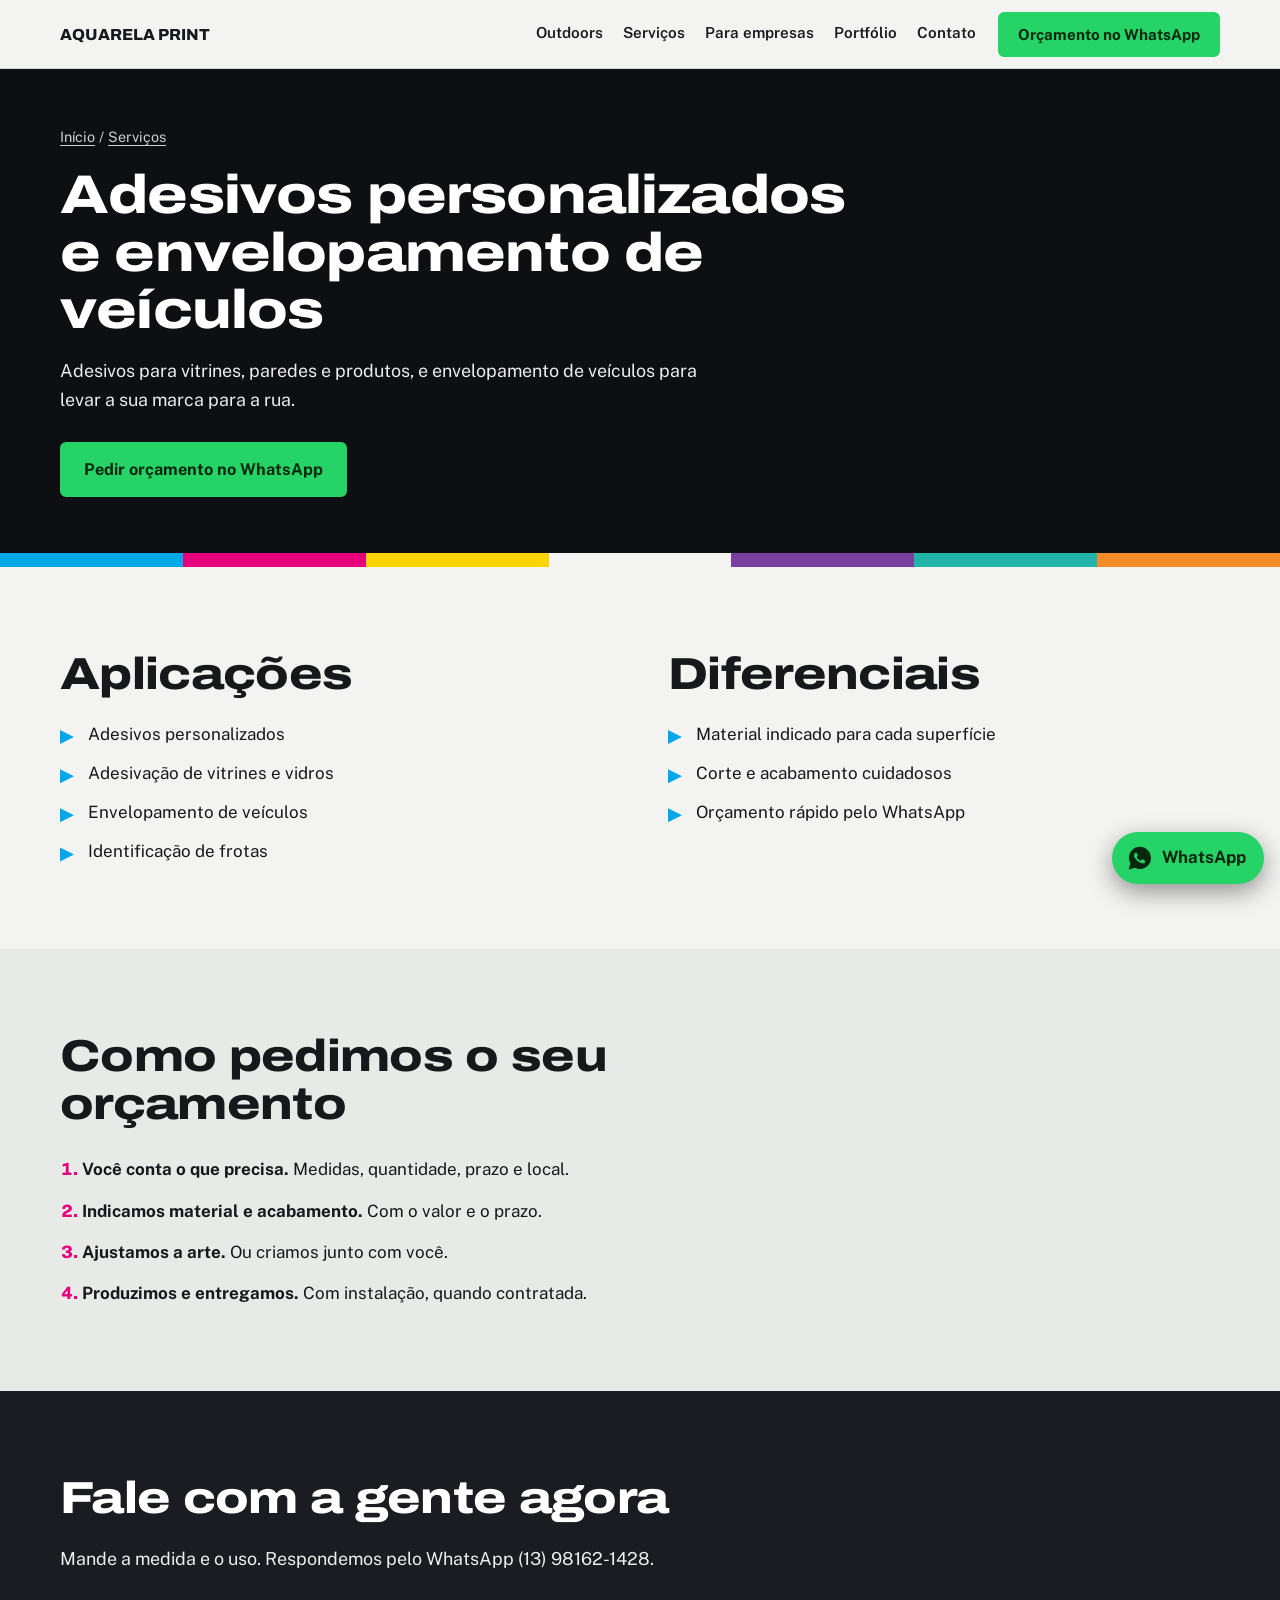
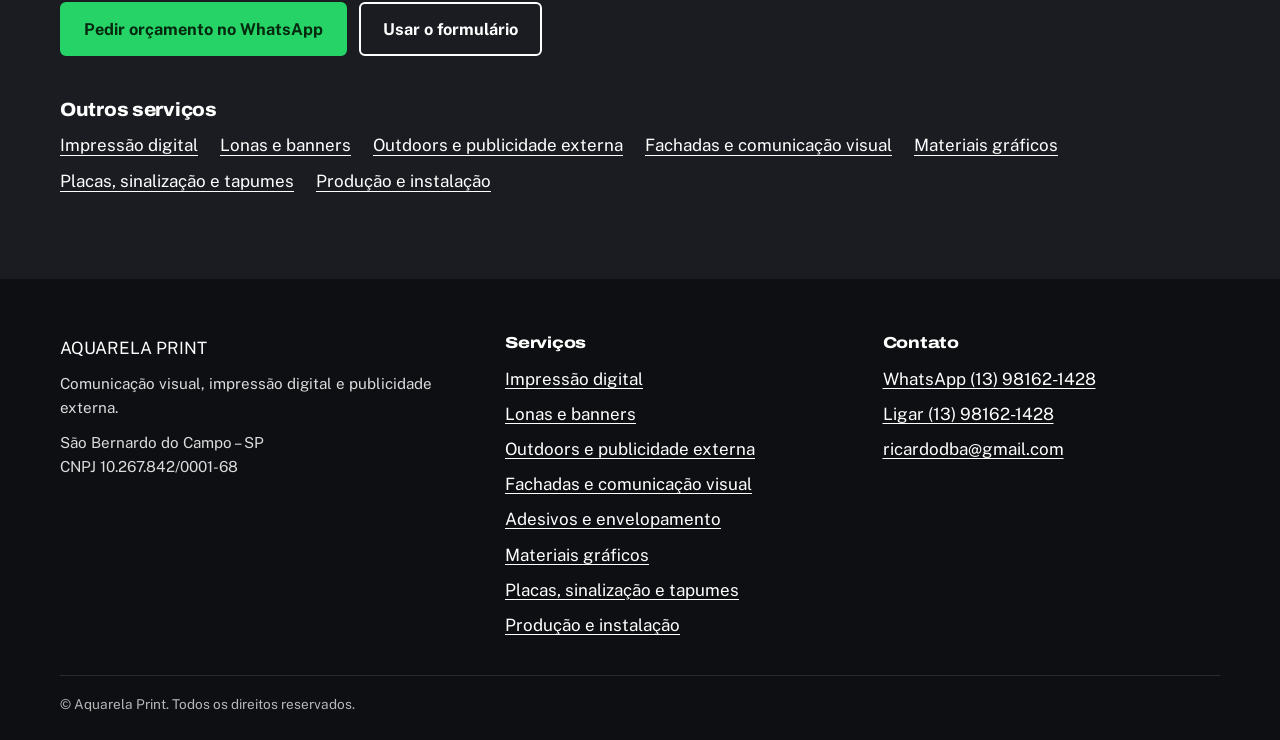
==== adesivos-envelopamento.html @ 9a7db852 "Add files via upload" ====
<!doctype html><html lang="pt-BR"><head><meta charset="utf-8"><meta name="viewport" content="width=device-width,initial-scale=1">
<title>Adesivos personalizados e envelopamento de veículos | Aquarela Print</title><meta name="description" content="Adesivos personalizados, adesivação e envelopamento de veículos em São Bernardo do Campo."><link rel="canonical" href="https://ricardodba-ctrl.github.io/aquarela/adesivos-envelopamento.html">
<meta property="og:title" content="Adesivos personalizados e envelopamento de veículos | Aquarela Print"><meta property="og:description" content="Adesivos personalizados, adesivação e envelopamento de veículos em São Bernardo do Campo."><meta property="og:type" content="website"><meta property="og:locale" content="pt_BR">
<meta name="theme-color" content="#0E0F12"><link rel="preconnect" href="https://fonts.googleapis.com"><link rel="preconnect" href="https://fonts.gstatic.com" crossorigin><link href="https://fonts.googleapis.com/css2?family=Archivo:wdth,wght@62..125,500..900&family=Public+Sans:wght@400;500;600;700&display=swap" rel="stylesheet"><link rel="stylesheet" href="style.css">
<script type="application/ld+json">{"@context": "https://schema.org", "@type": "LocalBusiness", "name": "Aquarela Print", "telephone": "+55 13 98162-1428", "email": "ricardodba@gmail.com", "address": {"@type": "PostalAddress", "addressLocality": "São Bernardo do Campo", "addressRegion": "SP", "addressCountry": "BR"}, "description": "Comunicação visual, impressão digital e publicidade externa (outdoors, empenas e front light).", "taxID": "10.267.842/0001-68"}</script></head><body><a class="skip" href="#conteudo">Ir para o conteúdo</a>
<header class="top"><div class="wrap bar">
<a class="brand" href="index.html" aria-label="Aquarela Print, página inicial"><img src="https://decoracao.my.canva.site/aquarela/_assets/media/0cb3f3290da6b98d452fd7c65475c910.png" alt="Aquarela Print" width="170" height="73" onerror="this.replaceWith(document.createTextNode('AQUARELA PRINT'))"></a>
<nav aria-label="Principal"><a href="index.html#publicidade">Outdoors</a><a href="index.html#servicos">Serviços</a><a href="index.html#empresas">Para empresas</a><a href="index.html#portfolio">Portfólio</a><a href="index.html#contato">Contato</a></nav>
<a class="btn wa" href="https://wa.me/5513981621428?text=Ol%C3%A1%21%20Vim%20pelo%20site%20da%20Aquarela%20Print%20e%20gostaria%20de%20um%20or%C3%A7amento." target="_blank" rel="noopener">Orçamento no WhatsApp</a>
</div></header><main id="conteudo"><section class="phero"><div class="wrap"><p class="crumb"><a href="index.html">Início</a> / <a href="index.html#servicos">Serviços</a></p>
<h1>Adesivos personalizados e envelopamento de veículos</h1><p class="lead">Adesivos para vitrines, paredes e produtos, e envelopamento de veículos para levar a sua marca para a rua.</p>
<div class="cta"><a class="btn big wa" href="https://wa.me/5513981621428?text=Ol%C3%A1%21%20Gostaria%20de%20um%20or%C3%A7amento%20de%20adesivos%20e%20envelopamento%20com%20a%20Aquarela%20Print." target="_blank" rel="noopener">Pedir orçamento no WhatsApp</a></div></div><div class="strip" aria-hidden="true"><i style="--c:#00A8E8"></i><i style="--c:#E6007E"></i><i style="--c:#FFD400"></i><i style="--c:#F3F4F2"></i><i style="--c:#7A3FA0"></i><i style="--c:#1FB5A8"></i><i style="--c:#F28C28"></i></div></section>
<section class="sec"><div class="wrap two">
<div><h2>Aplicações</h2><ul class="tick"><li>Adesivos personalizados</li><li>Adesivação de vitrines e vidros</li><li>Envelopamento de veículos</li><li>Identificação de frotas</li></ul></div>
<div><h2>Diferenciais</h2><ul class="tick"><li>Material indicado para cada superfície</li><li>Corte e acabamento cuidadosos</li><li>Orçamento rápido pelo WhatsApp</li></ul></div></div></section>
<section class="sec soft"><div class="wrap"><h2>Como pedimos o seu orçamento</h2>
<ol class="steps"><li><strong>Você conta o que precisa.</strong> Medidas, quantidade, prazo e local.</li><li><strong>Indicamos material e acabamento.</strong> Com o valor e o prazo.</li><li><strong>Ajustamos a arte.</strong> Ou criamos junto com você.</li><li><strong>Produzimos e entregamos.</strong> Com instalação, quando contratada.</li></ol></div></section>
<section class="sec ink"><div class="wrap"><h2>Fale com a gente agora</h2><p class="lead">Mande a medida e o uso. Respondemos pelo WhatsApp (13) 98162-1428.</p>
<div class="cta"><a class="btn big wa" href="https://wa.me/5513981621428?text=Ol%C3%A1%21%20Gostaria%20de%20um%20or%C3%A7amento%20de%20adesivos%20e%20envelopamento%20com%20a%20Aquarela%20Print." target="_blank" rel="noopener">Pedir orçamento no WhatsApp</a><a class="btn big ghost lt" href="index.html#contato">Usar o formulário</a></div>
<h3 class="sub">Outros serviços</h3><ul class="olist"><li><a href="impressao-digital.html">Impressão digital</a></li><li><a href="lonas-banners.html">Lonas e banners</a></li><li><a href="outdoors-publicidade-externa.html">Outdoors e publicidade externa</a></li><li><a href="fachadas-comunicacao-visual.html">Fachadas e comunicação visual</a></li><li><a href="materiais-graficos.html">Materiais gráficos</a></li><li><a href="placas-sinalizacao.html">Placas, sinalização e tapumes</a></li><li><a href="producao-instalacao.html">Produção e instalação</a></li></ul></div></section></main><footer class="foot"><div class="wrap fgrid">
<div><img class="flogo" src="https://decoracao.my.canva.site/aquarela/_assets/media/0cb3f3290da6b98d452fd7c65475c910.png" alt="Aquarela Print" width="150" height="65" onerror="this.replaceWith(document.createTextNode('AQUARELA PRINT'))">
<p>Comunicação visual, impressão digital e publicidade externa.</p><p>São Bernardo do Campo – SP<br>CNPJ 10.267.842/0001-68</p></div>
<div><h2>Serviços</h2><ul><li><a href="impressao-digital.html">Impressão digital</a></li><li><a href="lonas-banners.html">Lonas e banners</a></li><li><a href="outdoors-publicidade-externa.html">Outdoors e publicidade externa</a></li><li><a href="fachadas-comunicacao-visual.html">Fachadas e comunicação visual</a></li><li><a href="adesivos-envelopamento.html">Adesivos e envelopamento</a></li><li><a href="materiais-graficos.html">Materiais gráficos</a></li><li><a href="placas-sinalizacao.html">Placas, sinalização e tapumes</a></li><li><a href="producao-instalacao.html">Produção e instalação</a></li></ul></div>
<div><h2>Contato</h2><ul><li><a href="https://wa.me/5513981621428" target="_blank" rel="noopener">WhatsApp (13) 98162-1428</a></li><li><a href="tel:+5513981621428">Ligar (13) 98162-1428</a></li><li><a href="mailto:ricardodba@gmail.com">ricardodba@gmail.com</a></li></ul></div>
</div><div class="wrap copy">© Aquarela Print. Todos os direitos reservados.</div></footer>
<a class="float" href="https://wa.me/5513981621428?text=Ol%C3%A1%21%20Vim%20pelo%20site%20da%20Aquarela%20Print%20e%20gostaria%20de%20um%20or%C3%A7amento." target="_blank" rel="noopener" aria-label="Chamar no WhatsApp"><svg viewBox="0 0 32 32" width="28" height="28" aria-hidden="true"><path fill="currentColor" d="M16 3C9 3 3.4 8.6 3.4 15.5c0 2.3.6 4.4 1.7 6.3L3 29l7.4-2c1.8 1 3.7 1.500 5.600 1.500 7 0 12.600-5.600 12.600-12.500S23 3 16 3zm6.300 17.500c-.3.800-1.600 1.500-2.200 1.600-.6.100-1.300.1-2.100-.1-.5-.2-1.100-.4-1.900-.8-3.300-1.400-5.400-4.700-5.600-4.900-.2-.2-1.300-1.700-1.300-3.200s.8-2.300 1.100-2.600c.3-.3.600-.4.800-.4h.6c.2 0 .5-.1.700.5.300.600.900 2.100 1 2.200.1.200.1.400 0 .6-.1.200-.2.400-.4.600l-.5.600c-.2.200-.3.400-.1.700.2.300.8 1.300 1.700 2.100 1.100 1 2.100 1.300 2.400 1.500.3.100.5.100.7-.1.200-.3.800-.9 1-1.200.2-.3.400-.2.700-.1.300.1 1.800.9 2.100 1 .3.200.5.200.6.400.1.100.1.800-.2 1.600z"/></svg><span>WhatsApp</span></a>
<script src="site.js" defer></script></body></html>
---- style.css ----
:root{--ink:#0E0F12;--ink2:#1A1C21;--paper:#F3F4F2;--soft:#E8EAE7;--line:#D3D6D2;--cy:#00A8E8;--mg:#E6007E;--ye:#FFD400;--wa:#25D366;--tx:#17181B;--mute:#5B6068;--r:6px}
*{box-sizing:border-box}html{scroll-behavior:smooth}
body{margin:0;background:var(--paper);color:var(--tx);font:400 17px/1.6 "Public Sans",system-ui,Arial,sans-serif;-webkit-font-smoothing:antialiased}
img{max-width:100%;height:auto;display:block}a{color:inherit}
h1,h2,h3{font-family:"Archivo","Arial Black",Impact,sans-serif;font-stretch:120%;font-weight:800;line-height:1.06;letter-spacing:-.015em;margin:0}
h1{font-size:clamp(2.3rem,6.2vw,4.6rem)}h2{font-size:clamp(1.7rem,3.8vw,2.8rem);margin-bottom:.5em;max-width:22ch}h3{font-size:1.2rem;font-stretch:105%}
.wrap{width:min(1160px,100% - 40px);margin-inline:auto}
.skip{position:absolute;left:-999px;top:0;background:var(--ye);color:var(--ink);padding:10px 14px;z-index:99}.skip:focus{left:0}
:focus-visible{outline:3px solid var(--cy);outline-offset:3px}
.top{position:sticky;top:0;z-index:20;background:var(--paper);border-bottom:1px solid var(--line)}
.bar{display:flex;align-items:center;gap:22px;min-height:68px;padding-block:6px}
.brand{display:block;width:150px;flex:none;font:800 1rem "Archivo",sans-serif;text-decoration:none}.brand img{width:150px;height:auto}
nav{display:flex;gap:20px;margin-left:auto}nav a{text-decoration:none;font-weight:600;font-size:.95rem;padding:6px 0;border-bottom:2px solid transparent}nav a:hover{border-color:var(--mg)}
.btn{display:inline-flex;align-items:center;justify-content:center;gap:8px;padding:11px 18px;border-radius:var(--r);font:700 .95rem "Public Sans",sans-serif;text-decoration:none;background:var(--ink);color:#fff;border:2px solid var(--ink);cursor:pointer;line-height:1.25;text-align:center}
.btn.wa{background:var(--wa);border-color:var(--wa);color:#06280F}.btn.wa:hover{filter:brightness(.95)}
.btn.ghost{background:transparent;color:inherit;border-color:currentColor}.btn.ghost.lt{color:#fff}
.btn.big{padding:15px 22px;font-size:1.02rem}
.hero{background:var(--ink);color:#fff;position:relative;padding:56px 0 0;overflow:hidden}
.hgrid{display:grid;grid-template-columns:1.25fr .75fr;gap:48px;align-items:center;padding-bottom:64px}
.lead{font-size:1.12rem;max-width:58ch;color:inherit;opacity:.92;margin:18px 0 0}
.cta{display:flex;flex-wrap:wrap;gap:12px;margin-top:28px}.small{font-size:.9rem;opacity:.75;margin:14px 0 0}
.sheet{position:relative;margin:0;padding:22px;max-width:340px;justify-self:center}
.sheet img{width:100%;aspect-ratio:9/16;object-fit:cover;background:var(--ink2)}.sheet.noimg img{visibility:hidden}.sheet.noimg{background:var(--ink2)}
.sheet figcaption,.gal figcaption{font-size:.85rem;opacity:.75;margin-top:8px}
.m{position:absolute;width:22px;height:22px;border:0 solid #fff}.tl{left:0;top:0;border-width:2px 0 0 2px}.tr{right:0;top:0;border-width:2px 2px 0 0}.bl{left:0;bottom:30px;border-width:0 0 2px 2px}.br{right:0;bottom:30px;border-width:0 2px 2px 0}
.strip{display:flex;height:14px}.strip i{flex:1;background:var(--c);transform-origin:left;animation:ink .9s cubic-bezier(.2,.7,.2,1) both}
.strip i:nth-child(2){animation-delay:.08s}.strip i:nth-child(3){animation-delay:.16s}.strip i:nth-child(4){animation-delay:.24s}.strip i:nth-child(5){animation-delay:.32s}.strip i:nth-child(6){animation-delay:.4s}.strip i:nth-child(7){animation-delay:.48s}
@keyframes ink{from{transform:scaleX(0)}to{transform:scaleX(1)}}
.sec{padding:84px 0}.sec.soft{background:var(--soft)}.sec.dark{background:var(--ink);color:#fff}.sec.ink{background:var(--ink2);color:#fff}
.two{display:grid;grid-template-columns:1fr 1fr;gap:56px;align-items:start}
.fmts{display:grid;grid-template-columns:repeat(3,1fr);gap:0;margin-top:40px;border-top:2px solid #fff}
.fmt{padding:28px 28px 28px 0;border-right:1px solid #ffffff33}.fmt+.fmt{padding-left:28px}.fmt:last-child{border-right:0}
.fmt svg{width:120px;height:70px;color:var(--ye);margin-bottom:16px}.fmt p{margin:8px 0 0;opacity:.85}
.note{margin-top:22px;padding-left:14px;border-left:3px solid var(--ye);font-size:.95rem}
.rows{list-style:none;margin:36px 0 0;padding:0;border-top:2px solid var(--ink)}
.rows a{display:grid;grid-template-columns:1.1fr 1.4fr auto;gap:20px;align-items:center;padding:22px 8px;border-bottom:1px solid var(--line);text-decoration:none;position:relative}
.rows a:hover{background:#fff}.rows a:hover .ra{background:var(--ink);color:#fff}
.rn{font:800 1.3rem "Archivo",sans-serif;font-stretch:112%}.rd{color:var(--mute)}.ra{font-weight:700;font-size:.9rem;padding:8px 14px;border:2px solid var(--ink);border-radius:var(--r)}
.ph{margin:0;background:#fff;padding:24px;border-radius:var(--r)}.ph.noimg img{visibility:hidden;min-height:140px}
.link{font-weight:700;text-underline-offset:4px}
.chips{display:flex;flex-wrap:wrap;gap:10px;list-style:none;padding:0;margin:26px 0 0}.chips li{border:2px solid var(--ink);border-radius:99px;padding:7px 16px;font-weight:600}
.sub{margin:44px 0 12px}.cli{display:flex;flex-wrap:wrap;gap:8px 28px;list-style:none;padding:0;margin:0;font-weight:600}
.cli li{position:relative}.cli li+li:before{content:"";position:absolute;left:-15px;top:.6em;width:5px;height:5px;background:var(--mg);border-radius:50%}
.gal{display:grid;grid-template-columns:repeat(2,minmax(0,300px));gap:24px;margin-top:32px}.gal figure{margin:0}.gal img{width:100%;aspect-ratio:3/4;object-fit:cover;background:var(--ink2)}.gal .noimg img{visibility:hidden}
.why{list-style:none;padding:0;margin:32px 0 0;display:grid;grid-template-columns:repeat(2,1fr);gap:0 56px}.why li{padding:18px 0;border-top:1px solid var(--line)}
.chan{list-style:none;padding:0;margin:24px 0 0;display:grid;gap:10px;font-weight:600}.chan a{text-underline-offset:4px}
.form{display:grid;gap:14px}.form label{display:grid;gap:6px;font-weight:600;font-size:.95rem}
.form input,.form select,.form textarea{font:400 1rem "Public Sans",sans-serif;padding:12px 12px;border-radius:var(--r);border:2px solid #ffffff55;background:#101216;color:#fff;width:100%}
.form input:focus,.form select:focus,.form textarea:focus{border-color:var(--cy);outline:0}
.form .invalid{border-color:var(--mg)}
.phero{background:var(--ink);color:#fff;padding:56px 0 0}.phero .wrap{padding-bottom:56px}.phero h1{font-size:clamp(2rem,5vw,3.4rem);max-width:20ch}
.crumb{font-size:.9rem;opacity:.8;margin:0 0 18px}.crumb a{text-underline-offset:3px}
.tick{list-style:none;padding:0;margin:18px 0 0;display:grid;gap:12px}.tick li{padding-left:28px;position:relative}.tick li:before{content:"";position:absolute;left:0;top:.55em;width:14px;height:14px;background:var(--cy);clip-path:polygon(0 0,100% 50%,0 100%)}
.steps{margin:28px 0 0;padding-left:22px;display:grid;gap:14px;max-width:62ch}.steps li::marker{font-weight:800;color:var(--mg)}
.olist{list-style:none;padding:0;margin:0;display:flex;flex-wrap:wrap;gap:8px 22px}.olist a{text-underline-offset:4px}
.foot{background:var(--ink);color:#fff;padding:56px 0 24px}.foot h2{font-size:1rem;margin-bottom:14px;max-width:none}
.fgrid{display:grid;grid-template-columns:1.2fr 1fr 1fr;gap:40px}.foot ul{list-style:none;padding:0;margin:0;display:grid;gap:8px}.foot a{text-underline-offset:3px}.foot p{margin:10px 0 0;opacity:.85;font-size:.95rem}
.flogo{filter:brightness(0) invert(1)}.copy{margin-top:36px;padding-top:18px;border-top:1px solid #ffffff2a;font-size:.85rem;opacity:.7}
.float{position:fixed;right:16px;bottom:16px;z-index:30;display:flex;align-items:center;gap:8px;background:var(--wa);color:#06280F;padding:12px 18px 12px 14px;border-radius:99px;font-weight:700;text-decoration:none;box-shadow:0 8px 24px #0006}
@media (max-width:900px){nav{display:none}.bar{justify-content:space-between}.btn.wa:not(.big){padding:9px 12px;font-size:.85rem}
.hgrid,.two,.why,.fgrid{grid-template-columns:1fr}.hgrid{gap:36px}.sheet{max-width:260px;justify-self:start}.sec{padding:60px 0}
.fmts{grid-template-columns:1fr}.fmt,.fmt+.fmt{padding:24px 0;border-right:0;border-bottom:1px solid #ffffff33}
.rows a{grid-template-columns:1fr;gap:6px}.ra{justify-self:start;margin-top:6px}.gal{grid-template-columns:1fr 1fr;gap:12px}}
@media (max-width:480px){.wrap{width:calc(100% - 32px)}.brand,.brand img{width:120px}.btn.big{width:100%}.float span{display:none}.float{padding:14px}}
@media (prefers-reduced-motion:reduce){.strip i{animation:none}html{scroll-behavior:auto}}
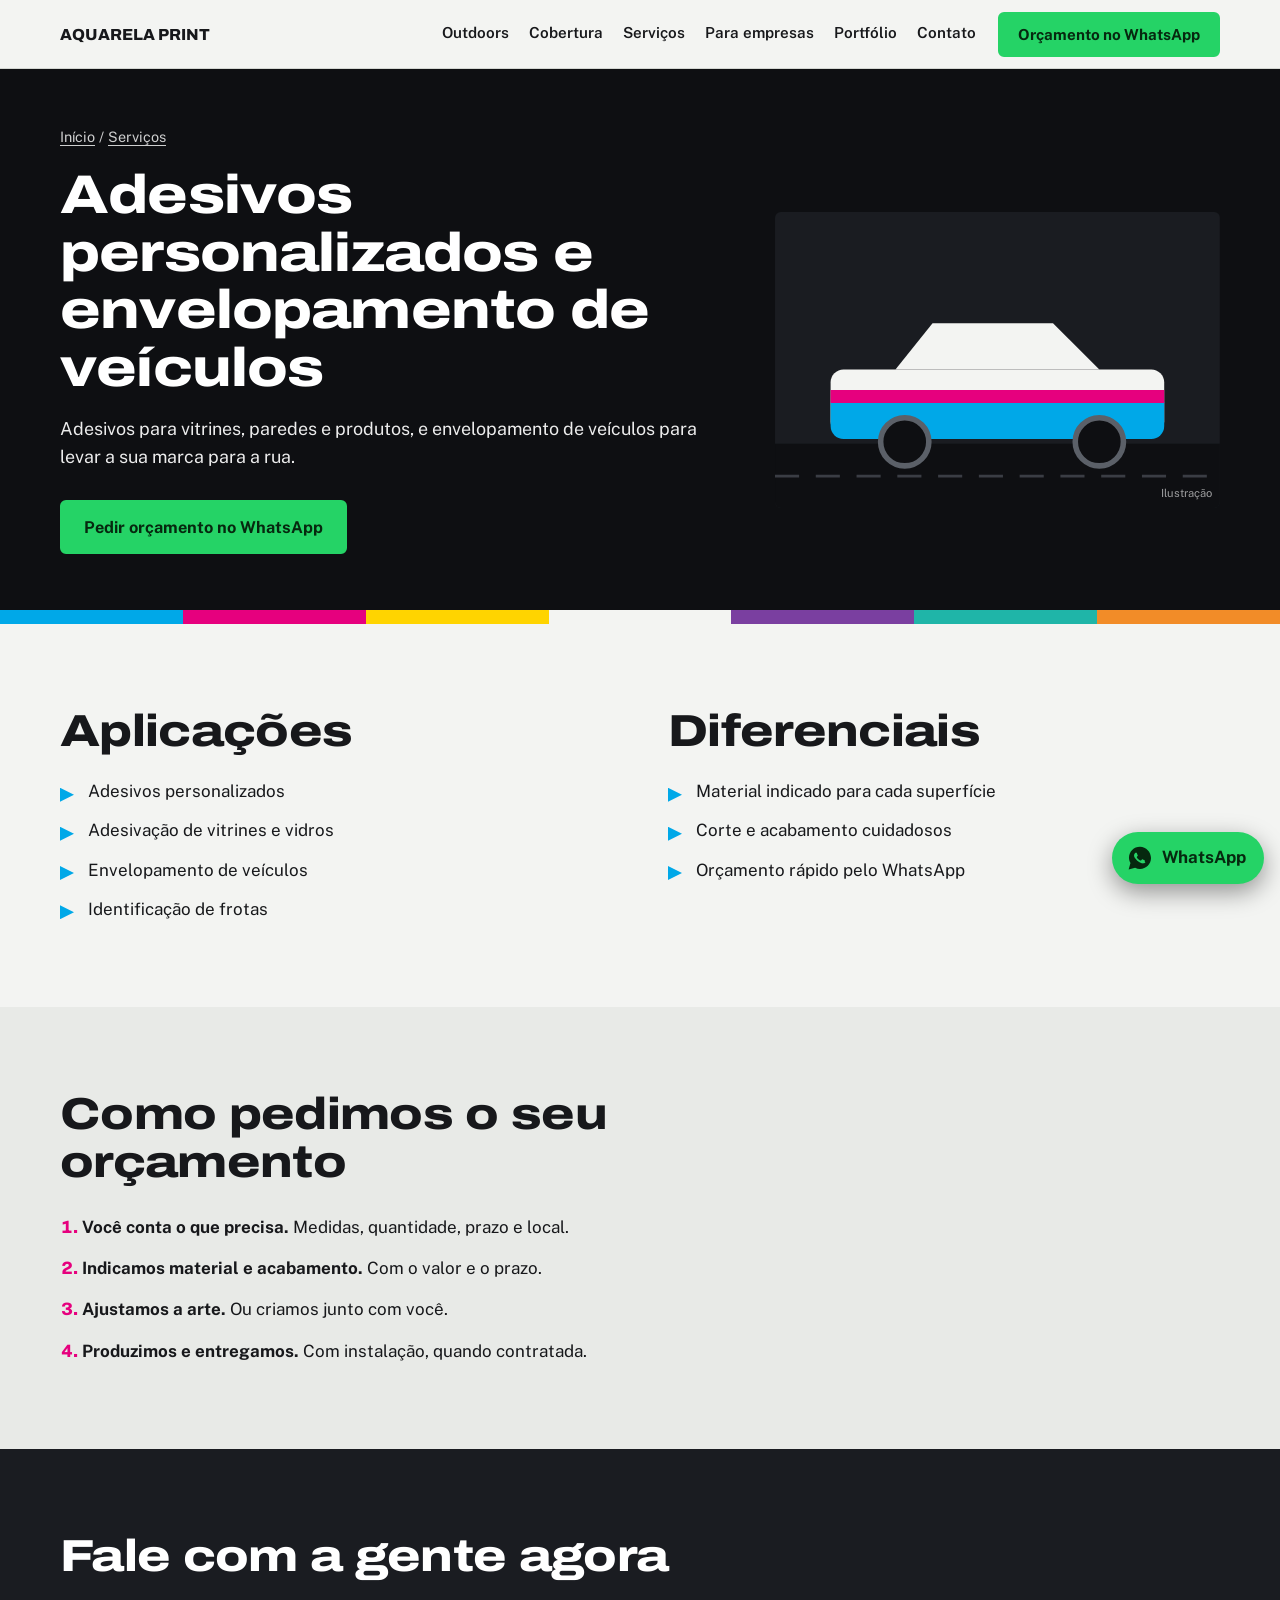
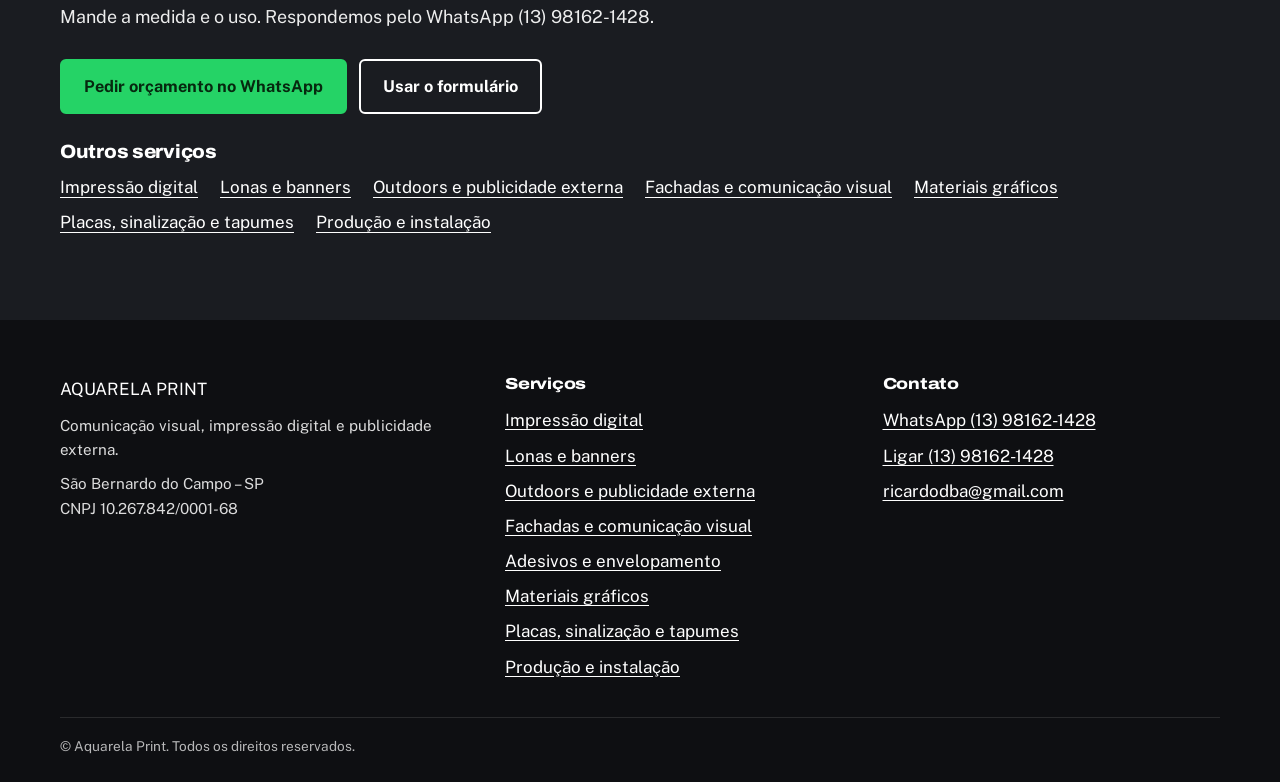
==== commit a89315ec: "Add files via upload" ====
--- a/adesivos-envelopamento.html
+++ b/adesivos-envelopamento.html
@@ -2,14 +2,14 @@
 <title>Adesivos personalizados e envelopamento de veículos | Aquarela Print</title><meta name="description" content="Adesivos personalizados, adesivação e envelopamento de veículos em São Bernardo do Campo."><link rel="canonical" href="https://ricardodba-ctrl.github.io/aquarela/adesivos-envelopamento.html">
 <meta property="og:title" content="Adesivos personalizados e envelopamento de veículos | Aquarela Print"><meta property="og:description" content="Adesivos personalizados, adesivação e envelopamento de veículos em São Bernardo do Campo."><meta property="og:type" content="website"><meta property="og:locale" content="pt_BR">
 <meta name="theme-color" content="#0E0F12"><link rel="preconnect" href="https://fonts.googleapis.com"><link rel="preconnect" href="https://fonts.gstatic.com" crossorigin><link href="https://fonts.googleapis.com/css2?family=Archivo:wdth,wght@62..125,500..900&family=Public+Sans:wght@400;500;600;700&display=swap" rel="stylesheet"><link rel="stylesheet" href="style.css">
-<script type="application/ld+json">{"@context": "https://schema.org", "@type": "LocalBusiness", "name": "Aquarela Print", "telephone": "+55 13 98162-1428", "email": "ricardodba@gmail.com", "address": {"@type": "PostalAddress", "addressLocality": "São Bernardo do Campo", "addressRegion": "SP", "addressCountry": "BR"}, "description": "Comunicação visual, impressão digital e publicidade externa (outdoors, empenas e front light).", "taxID": "10.267.842/0001-68"}</script></head><body><a class="skip" href="#conteudo">Ir para o conteúdo</a>
+<script type="application/ld+json">{"@context": "https://schema.org", "@type": "LocalBusiness", "name": "Aquarela Print", "telephone": "+55 13 98162-1428", "email": "ricardodba@gmail.com", "address": {"@type": "PostalAddress", "addressLocality": "São Bernardo do Campo", "addressRegion": "SP", "addressCountry": "BR"}, "description": "Comunicação visual, impressão digital e publicidade externa (outdoors, empenas e front light).", "taxID": "10.267.842/0001-68", "areaServed": ["São Bernardo do Campo", "Diadema", "Santo André", "Osasco", "Guarujá", "Balneário Camboriú"]}</script></head><body><a class="skip" href="#conteudo">Ir para o conteúdo</a>
 <header class="top"><div class="wrap bar">
 <a class="brand" href="index.html" aria-label="Aquarela Print, página inicial"><img src="https://decoracao.my.canva.site/aquarela/_assets/media/0cb3f3290da6b98d452fd7c65475c910.png" alt="Aquarela Print" width="170" height="73" onerror="this.replaceWith(document.createTextNode('AQUARELA PRINT'))"></a>
-<nav aria-label="Principal"><a href="index.html#publicidade">Outdoors</a><a href="index.html#servicos">Serviços</a><a href="index.html#empresas">Para empresas</a><a href="index.html#portfolio">Portfólio</a><a href="index.html#contato">Contato</a></nav>
+<nav aria-label="Principal"><a href="index.html#publicidade">Outdoors</a><a href="index.html#cobertura">Cobertura</a><a href="index.html#servicos">Serviços</a><a href="index.html#empresas">Para empresas</a><a href="index.html#portfolio">Portfólio</a><a href="index.html#contato">Contato</a></nav>
 <a class="btn wa" href="https://wa.me/5513981621428?text=Ol%C3%A1%21%20Vim%20pelo%20site%20da%20Aquarela%20Print%20e%20gostaria%20de%20um%20or%C3%A7amento." target="_blank" rel="noopener">Orçamento no WhatsApp</a>
 </div></header><main id="conteudo"><section class="phero"><div class="wrap"><p class="crumb"><a href="index.html">Início</a> / <a href="index.html#servicos">Serviços</a></p>
-<h1>Adesivos personalizados e envelopamento de veículos</h1><p class="lead">Adesivos para vitrines, paredes e produtos, e envelopamento de veículos para levar a sua marca para a rua.</p>
-<div class="cta"><a class="btn big wa" href="https://wa.me/5513981621428?text=Ol%C3%A1%21%20Gostaria%20de%20um%20or%C3%A7amento%20de%20adesivos%20e%20envelopamento%20com%20a%20Aquarela%20Print." target="_blank" rel="noopener">Pedir orçamento no WhatsApp</a></div></div><div class="strip" aria-hidden="true"><i style="--c:#00A8E8"></i><i style="--c:#E6007E"></i><i style="--c:#FFD400"></i><i style="--c:#F3F4F2"></i><i style="--c:#7A3FA0"></i><i style="--c:#1FB5A8"></i><i style="--c:#F28C28"></i></div></section>
+<div class="ptwo"><div><h1>Adesivos personalizados e envelopamento de veículos</h1><p class="lead">Adesivos para vitrines, paredes e produtos, e envelopamento de veículos para levar a sua marca para a rua.</p>
+<div class="cta"><a class="btn big wa" href="https://wa.me/5513981621428?text=Ol%C3%A1%21%20Gostaria%20de%20um%20or%C3%A7amento%20de%20adesivos%20e%20envelopamento%20com%20a%20Aquarela%20Print." target="_blank" rel="noopener">Pedir orçamento no WhatsApp</a></div></div><div class="ill"><svg viewBox="0 0 480 320" role="img" aria-label="Ilustração" xmlns="http://www.w3.org/2000/svg"><rect width="480" height="320" fill="#1A1C21"/><rect y="250" width="480" height="70" fill="#0E0F12"/><path d="M0 285h480" stroke="#3a3d44" stroke-width="3" stroke-dasharray="26 18"/><rect x="60" y="170" width="360" height="70" rx="14" fill="#F3F4F2"/><path d="M130 170l40-50h130l50 50z" fill="#F3F4F2"/><path d="M60 205h360v26a14 14 0 0 1-14 14H74a14 14 0 0 1-14-14z" fill="#00A8E8"/><path d="M60 192h360v14H60z" fill="#E6007E"/><circle cx="140" cy="248" r="26" fill="#0E0F12" stroke="#5b6068" stroke-width="6"/><circle cx="350" cy="248" r="26" fill="#0E0F12" stroke="#5b6068" stroke-width="6"/></svg><span>Ilustração</span></div></div></div><div class="strip" aria-hidden="true"><i style="--c:#00A8E8"></i><i style="--c:#E6007E"></i><i style="--c:#FFD400"></i><i style="--c:#F3F4F2"></i><i style="--c:#7A3FA0"></i><i style="--c:#1FB5A8"></i><i style="--c:#F28C28"></i></div></section>
 <section class="sec"><div class="wrap two">
 <div><h2>Aplicações</h2><ul class="tick"><li>Adesivos personalizados</li><li>Adesivação de vitrines e vidros</li><li>Envelopamento de veículos</li><li>Identificação de frotas</li></ul></div>
 <div><h2>Diferenciais</h2><ul class="tick"><li>Material indicado para cada superfície</li><li>Corte e acabamento cuidadosos</li><li>Orçamento rápido pelo WhatsApp</li></ul></div></div></section>
--- a/style.css
+++ b/style.css
@@ -63,4 +63,8 @@
 .fmts{grid-template-columns:1fr}.fmt,.fmt+.fmt{padding:24px 0;border-right:0;border-bottom:1px solid #ffffff33}
 .rows a{grid-template-columns:1fr;gap:6px}.ra{justify-self:start;margin-top:6px}.gal{grid-template-columns:1fr 1fr;gap:12px}}
 @media (max-width:480px){.wrap{width:calc(100% - 32px)}.brand,.brand img{width:120px}.btn.big{width:100%}.float span{display:none}.float{padding:14px}}
+.ptwo{display:grid;grid-template-columns:1.2fr .8fr;gap:48px;align-items:center}.ill{margin:0;position:relative}.ill svg{width:100%;height:auto;display:block;border-radius:var(--r)}.ill span{position:absolute;right:8px;bottom:6px;font-size:.7rem;opacity:.6}
+.cob{display:grid;grid-template-columns:1.1fr .9fr;gap:48px;align-items:center}.hub svg{width:100%;max-width:420px;height:auto;margin-inline:auto;display:block}
+.chips.lt li{border-color:#fff}.sec.ink .sub{margin-top:28px}
+@media (max-width:900px){.ptwo,.cob{grid-template-columns:1fr;gap:28px}.ill{max-width:420px}}
 @media (prefers-reduced-motion:reduce){.strip i{animation:none}html{scroll-behavior:auto}}
